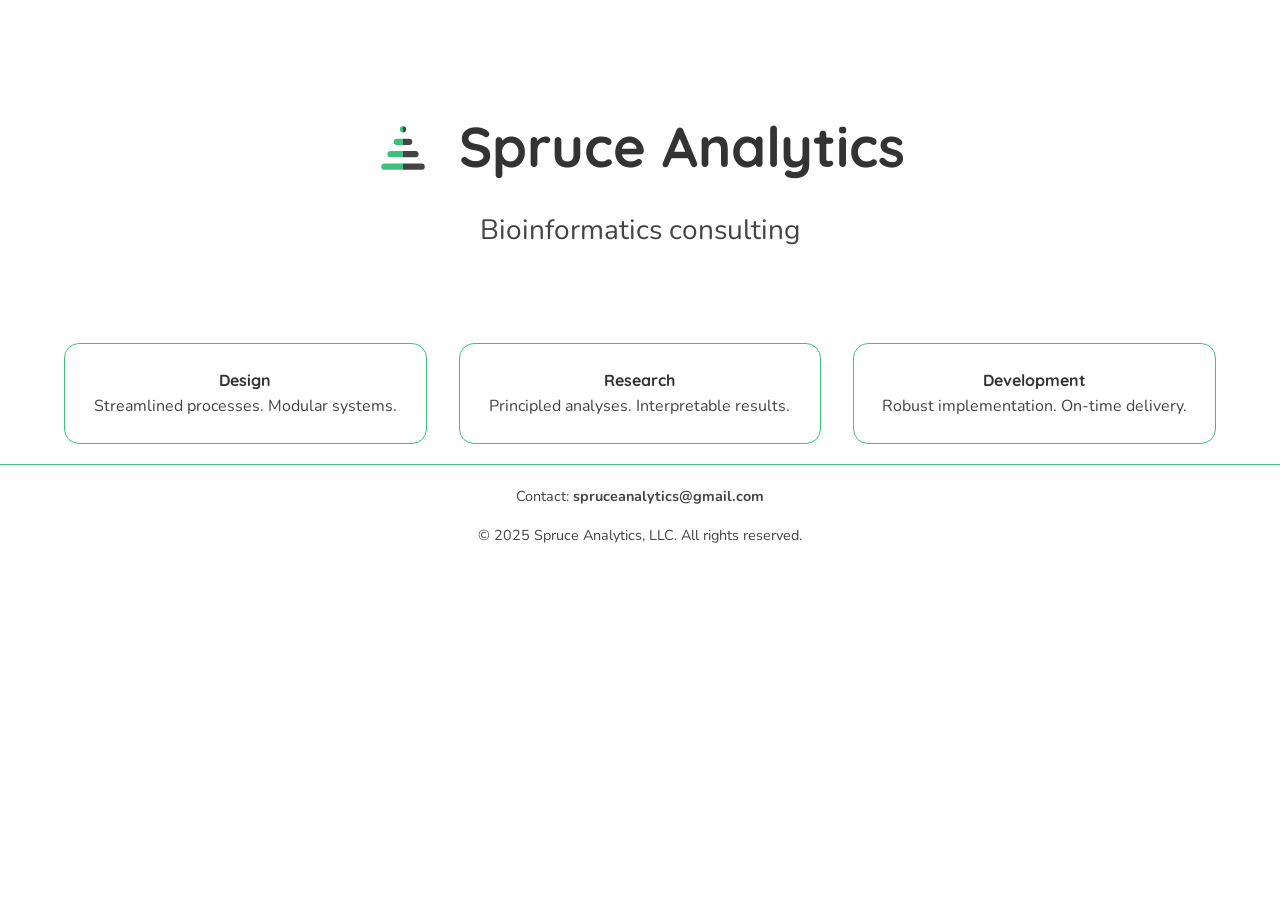
==== index.html @ c01caa9e "Padding updates." ====
<!DOCTYPE html>
<html lang="en">
<head>
    <meta charset="UTF-8">
    <meta name="viewport" content="width=device-width, initial-scale=1.0">
    <title>Spruce Analytics</title>

    <link rel="icon" type="image/svg+xml" href="logo.svg">

    <link rel="preconnect" href="https://fonts.googleapis.com">
    <link rel="preconnect" href="https://fonts.gstatic.com" crossorigin>
    <link href="https://fonts.googleapis.com/css2?family=Nunito:wght@400;600&family=Quicksand:wght@700&display=swap" rel="stylesheet">

    <style>
        :root {
            --primary-color: #40C080;
            --secondary-color: #333333;
            --bg-light: #f8f8f8;
            --text-main: #444444;
            --hero-size: clamp(2.0rem, 8vw, 3.5rem);
        }

        * { margin: 0; padding: 0; box-sizing: border-box; }

        body {
            font-family: 'Nunito', sans-serif;
            color: var(--text-main);
            line-height: 1.6;
        }

        h1, h2, h3 { font-family: 'Quicksand', sans-serif; color: var(--secondary-color); font-size: clamp(1.0rem, 1.6vw, 1.0rem); }

        /* Hero Section */
        .hero {
            padding-top: clamp(60px, 8vw, 120px);
            padding-bottom: clamp(0px, 3vw, 40px);
            padding-left: 5%;
            padding-right: 5%;
            text-align: center;
            background: white;
        }

        .hero img {
            vertical-align: middle;
            margin-bottom: 10px;
            margin-right: 12px;
            height: var(--hero-size);
        }

        .hero h1 {
            font-size: var(--hero-size);
            margin-bottom: 1rem;
        }
        .hero p {
            font-size: clamp(1.0rem, 4vw, 1.75rem);
            margin: 0 auto 2rem;
/*            font-weight: 300; /* Lighter weight feels more thoughtful */
/*            letter-spacing: 0.05em; /* Subtle spacing feels more premium */
/*            text-transform: uppercase; /* Optional: adds an "authoritative" feel */
        }


        /* Features Section */
        .features {
            display: grid;
            grid-template-columns: repeat(auto-fit, minmax(250px, 1fr));
            gap: 2rem;
            padding: 20px 5%;
        }

        .feature-card {
            padding: 1.5rem;
            border: 1px solid var(--primary-color);
            border-radius: 15px;
            text-align: center;
            font-size: clamp(1.0rem, 5vw, 1.0rem);
        }


        footer {
            padding: 20px 5%;
            text-align: center;
            border-top: 1px solid var(--primary-color);
            font-size: 0.9rem;
        }

        footer p {
            margin-bottom: 1.0rem;
        }
    </style>
</head>
<body>

    <!--<p style="position: fixed; top: 0; background: red; color: white; z-index: 9999;">
       Width: <script>document.write(window.innerWidth)</script>px
    </p>-->

    <section class="hero">
        <h1>
            <img src="logo.svg" alt="Spruce Analytics Logo">
            Spruce Analytics
        </h1>
        <p>Bioinformatics consulting</p>
    </section>

    <section class="features" id="features">
        <div class="feature-card">
            <h3>Design</h3>
            <p>Streamlined processes. Modular systems.</p>
<!-- Seamless integration. Strategy. Clean design. Tidy design. Streamlined processes. Intelligent goals. Thoughtful tradeoffs. Balanced tradeoffs. Modular systems. -->
        </div>
        <div class="feature-card">
            <h3>Research</h3>
            <p>Principled analyses. Interpretable results.</p>
        </div>
        <div class="feature-card">
            <h3>Development</h3>
            <p>Robust implementation. On-time delivery.</p>
        </div>
    </section>

    <footer>
        <p>Contact: <strong>spruceanalytics@gmail.com</strong></p>
        <p>&copy; 2025 Spruce Analytics, LLC. All rights reserved.</p>
    </footer>

</body>
</html>
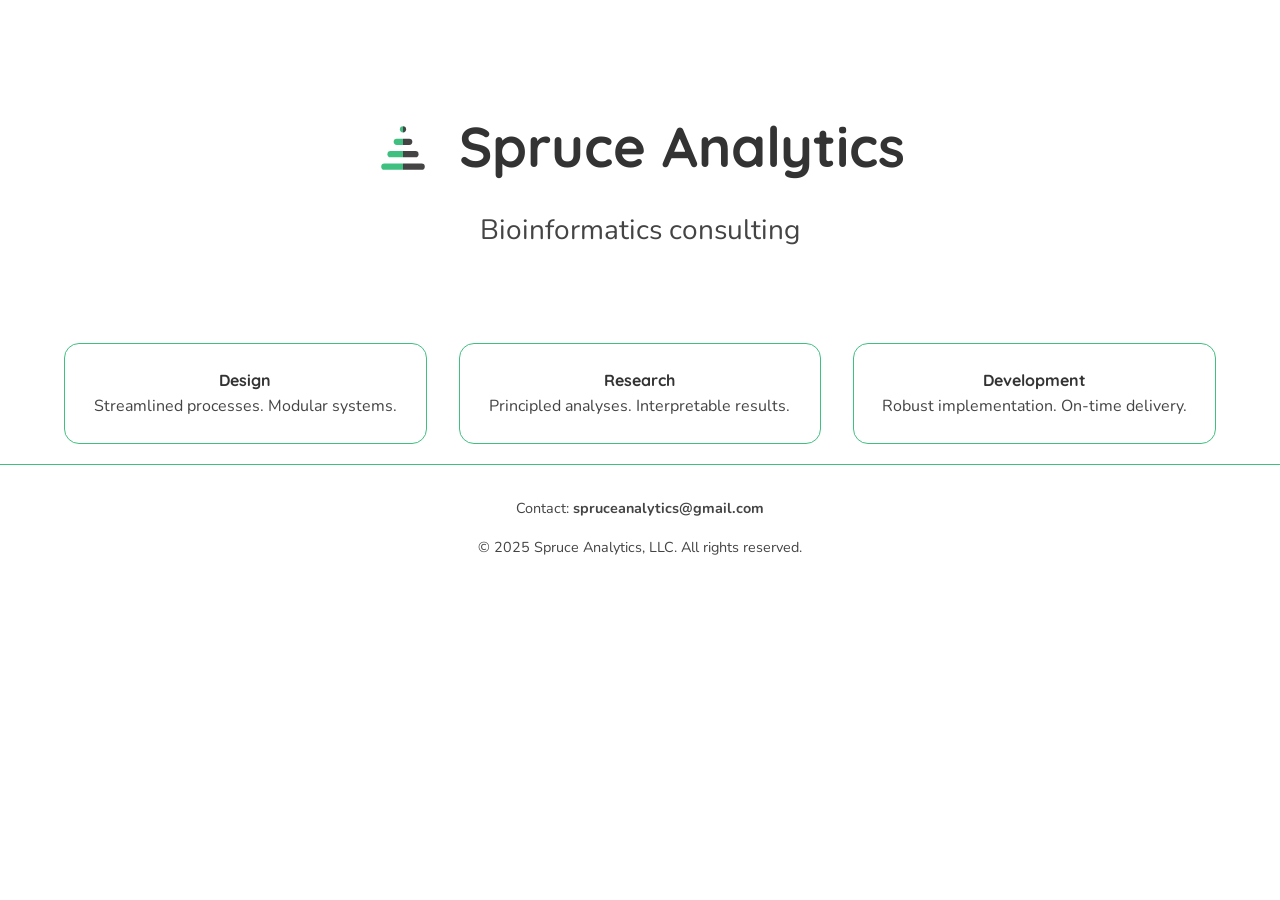
==== commit db8e60d9: "Padding updates." ====
--- a/index.html
+++ b/index.html
@@ -78,7 +78,7 @@
 
 
         footer {
-            padding: 20px 5%;
+            padding: 2.0rem 5%;
             text-align: center;
             border-top: 1px solid var(--primary-color);
             font-size: 0.9rem;
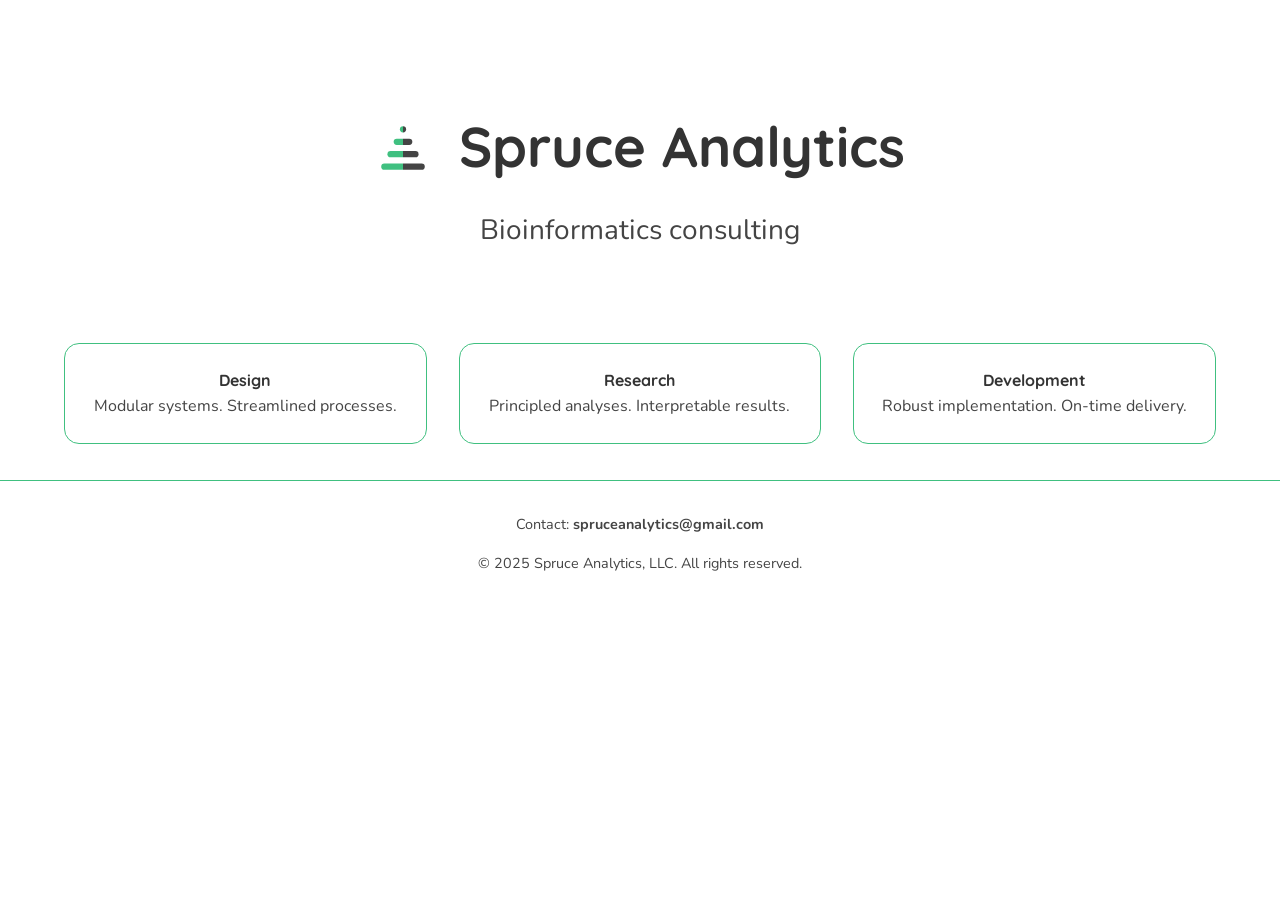
==== commit d12398e5: "Padding updates." ====
--- a/index.html
+++ b/index.html
@@ -78,6 +78,7 @@
 
 
         footer {
+            margin-top: 1.0rem;
             padding: 2.0rem 5%;
             text-align: center;
             border-top: 1px solid var(--primary-color);
@@ -106,7 +107,7 @@
     <section class="features" id="features">
         <div class="feature-card">
             <h3>Design</h3>
-            <p>Streamlined processes. Modular systems.</p>
+            <p>Modular systems. Streamlined processes.</p>
 <!-- Seamless integration. Strategy. Clean design. Tidy design. Streamlined processes. Intelligent goals. Thoughtful tradeoffs. Balanced tradeoffs. Modular systems. -->
         </div>
         <div class="feature-card">
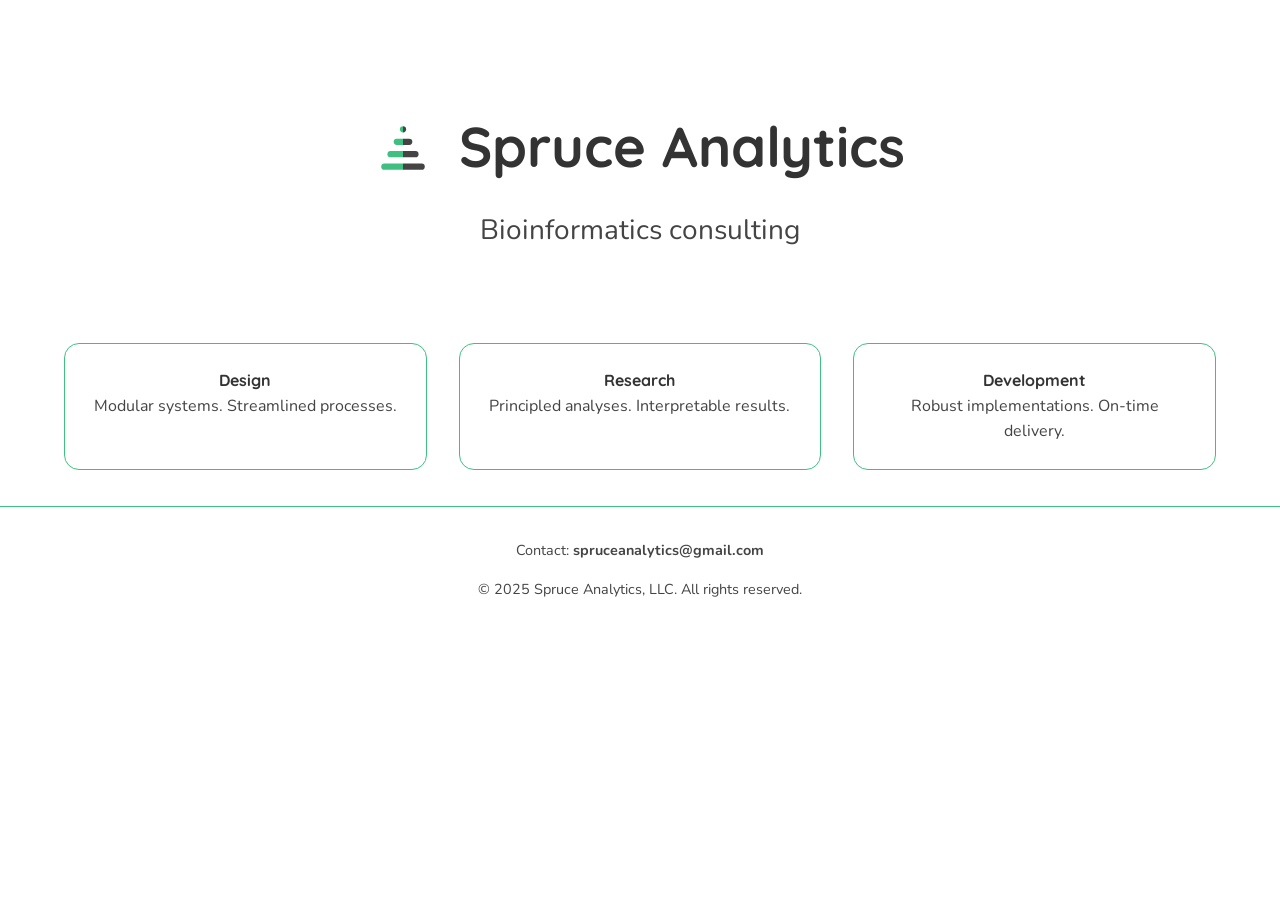
==== commit 4cb5afc1: "Fix text." ====
--- a/index.html
+++ b/index.html
@@ -116,7 +116,7 @@
         </div>
         <div class="feature-card">
             <h3>Development</h3>
-            <p>Robust implementation. On-time delivery.</p>
+            <p>Robust implementations. On-time delivery.</p>
         </div>
     </section>
 
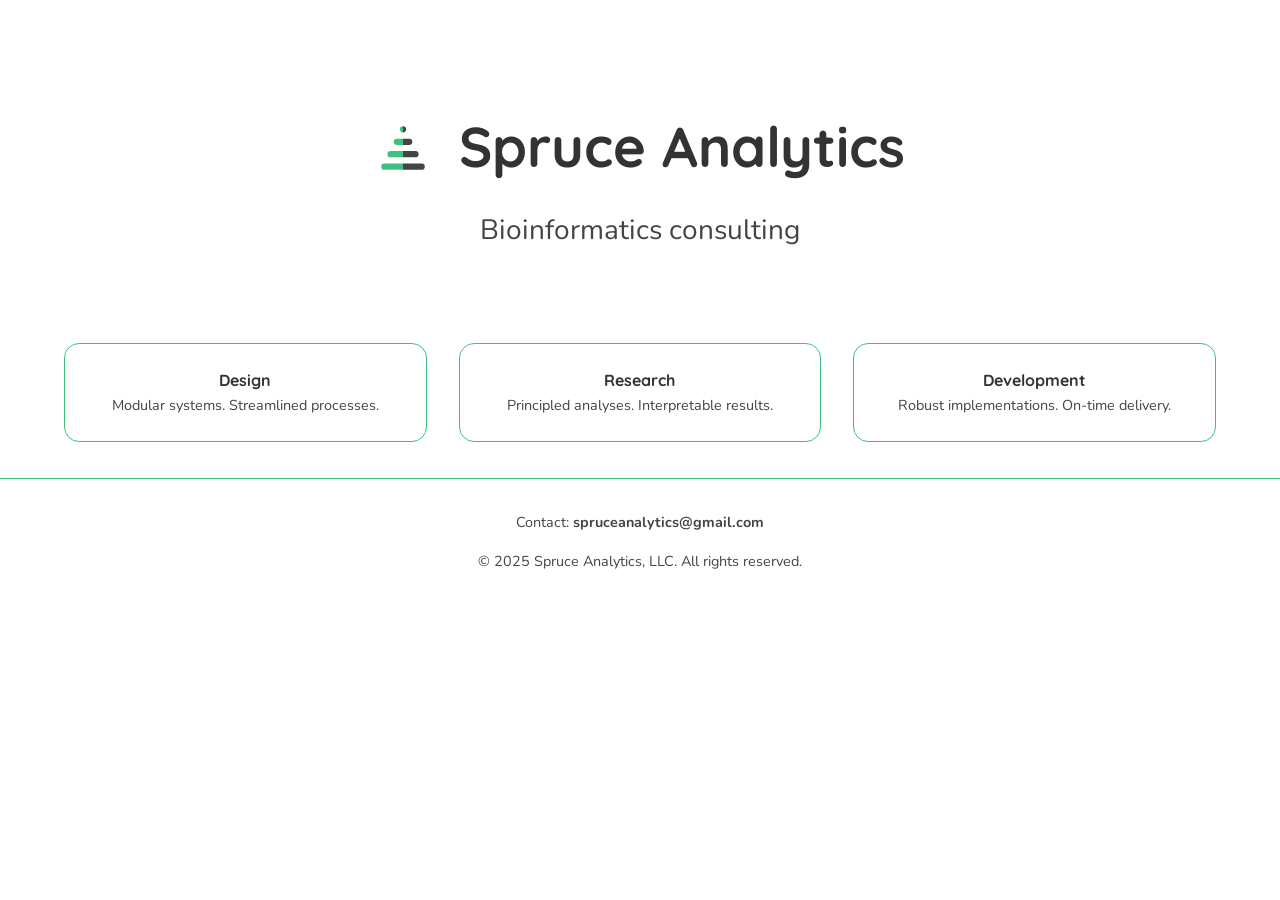
==== commit 5669fd91: "Fix text." ====
--- a/index.html
+++ b/index.html
@@ -73,7 +73,7 @@
             border: 1px solid var(--primary-color);
             border-radius: 15px;
             text-align: center;
-            font-size: clamp(1.0rem, 5vw, 1.0rem);
+            font-size: 0.9rem;
         }
 
 
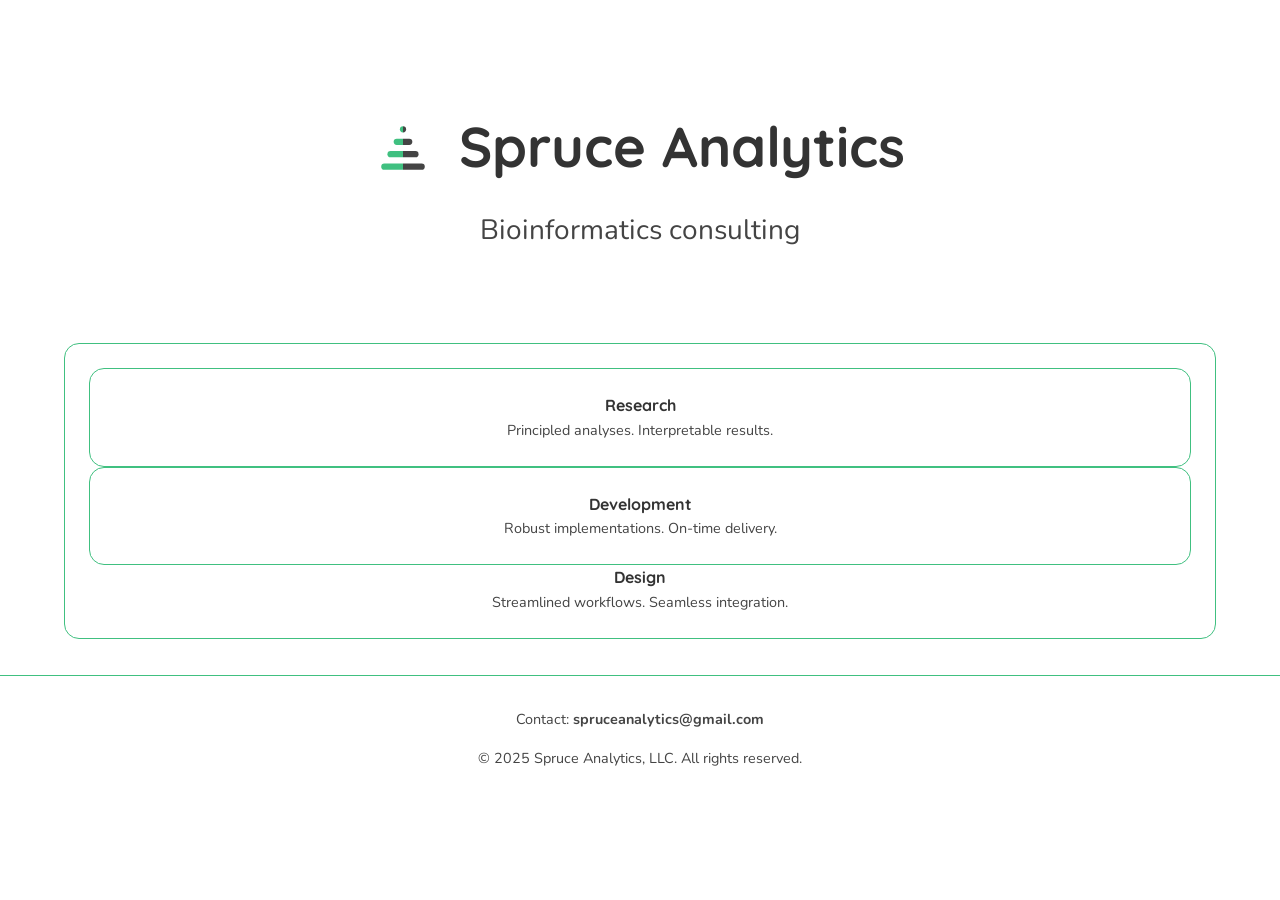
==== commit ea97a997: "Final form." ====
--- a/index.html
+++ b/index.html
@@ -106,10 +106,6 @@
 
     <section class="features" id="features">
         <div class="feature-card">
-            <h3>Design</h3>
-            <p>Modular systems. Streamlined processes.</p>
-<!-- Seamless integration. Strategy. Clean design. Tidy design. Streamlined processes. Intelligent goals. Thoughtful tradeoffs. Balanced tradeoffs. Modular systems. -->
-        </div>
         <div class="feature-card">
             <h3>Research</h3>
             <p>Principled analyses. Interpretable results.</p>
@@ -117,6 +113,11 @@
         <div class="feature-card">
             <h3>Development</h3>
             <p>Robust implementations. On-time delivery.</p>
+        </div>
+            <h3>Design</h3>
+            <p>Streamlined workflows. Seamless integration.</p>
+<!-- Architecture, infrastructure, cohesive, rational, integration -->
+<!-- Seamless integration. Strategy. Clean design. Tidy design. Streamlined processes. Intelligent goals. Thoughtful tradeoffs. Balanced tradeoffs. Modular systems. -->
         </div>
     </section>
 
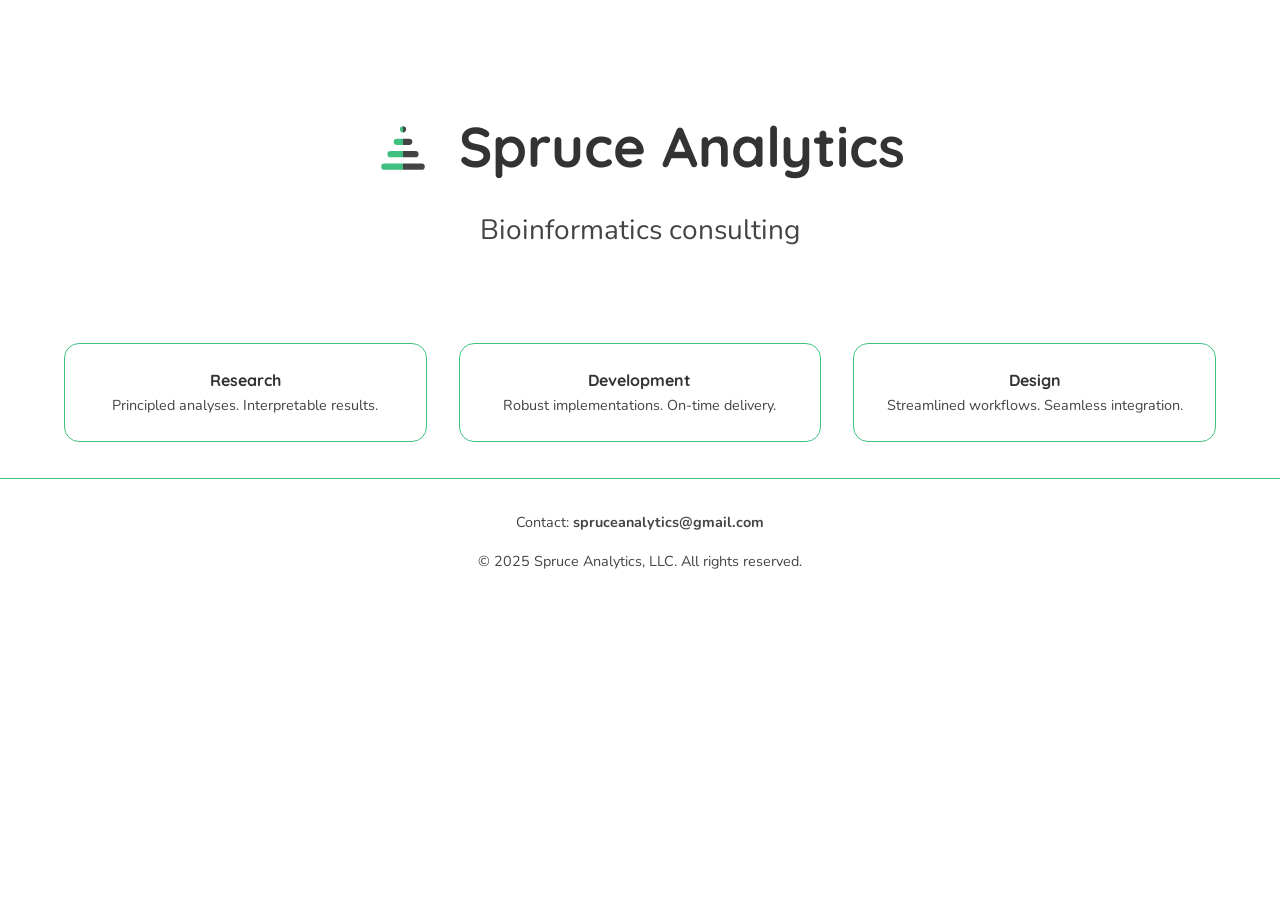
==== commit d72e0455: "Final form." ====
--- a/index.html
+++ b/index.html
@@ -106,7 +106,6 @@
 
     <section class="features" id="features">
         <div class="feature-card">
-        <div class="feature-card">
             <h3>Research</h3>
             <p>Principled analyses. Interpretable results.</p>
         </div>
@@ -114,6 +113,7 @@
             <h3>Development</h3>
             <p>Robust implementations. On-time delivery.</p>
         </div>
+        <div class="feature-card">
             <h3>Design</h3>
             <p>Streamlined workflows. Seamless integration.</p>
 <!-- Architecture, infrastructure, cohesive, rational, integration -->
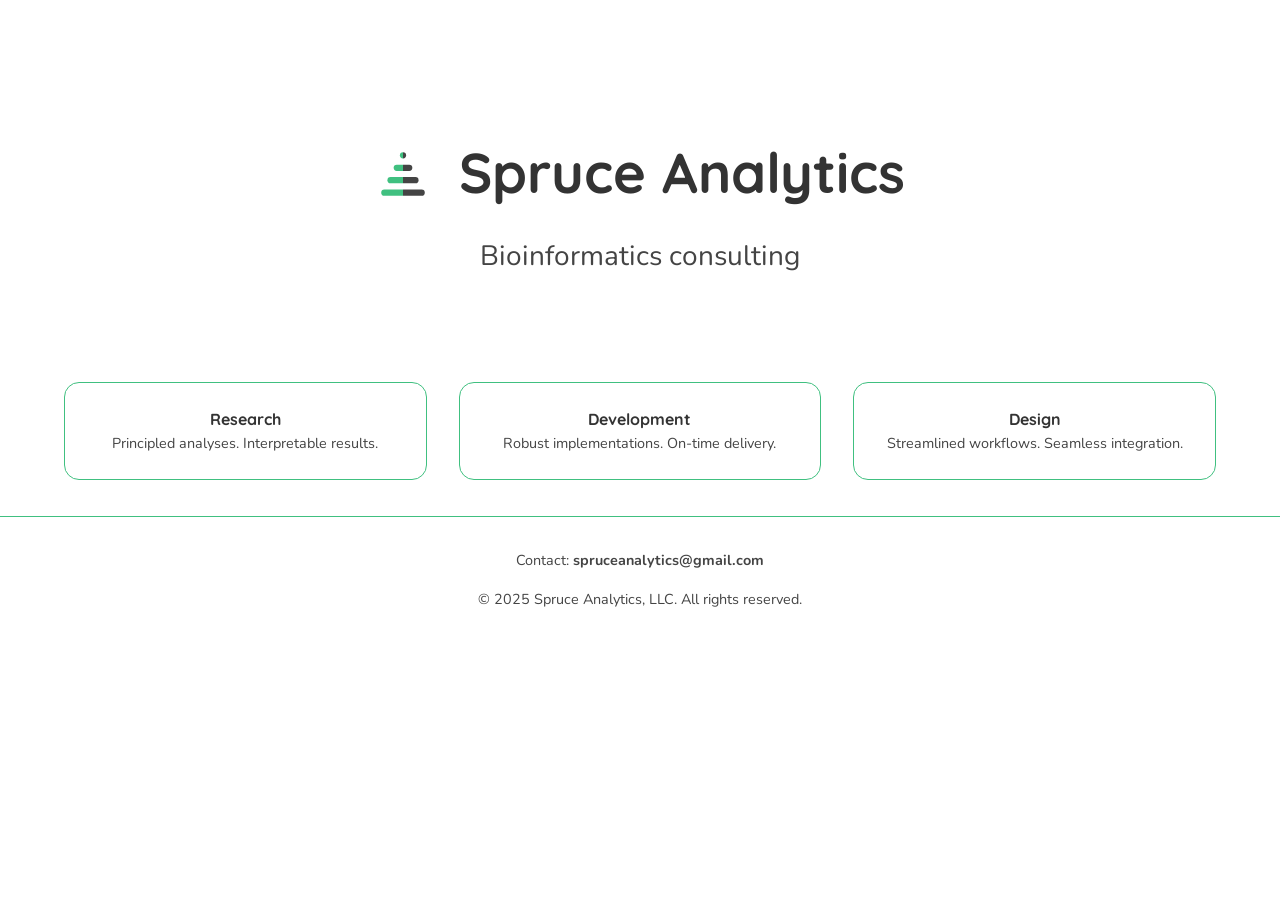
==== commit cce8a8a1: "Final form." ====
--- a/index.html
+++ b/index.html
@@ -32,8 +32,8 @@
 
         /* Hero Section */
         .hero {
-            padding-top: clamp(60px, 8vw, 120px);
-            padding-bottom: clamp(0px, 3vw, 40px);
+            padding-top: clamp(50px, 10vw, 150px);
+            padding-bottom: clamp(0px, 4vw, 60px);
             padding-left: 5%;
             padding-right: 5%;
             text-align: center;
